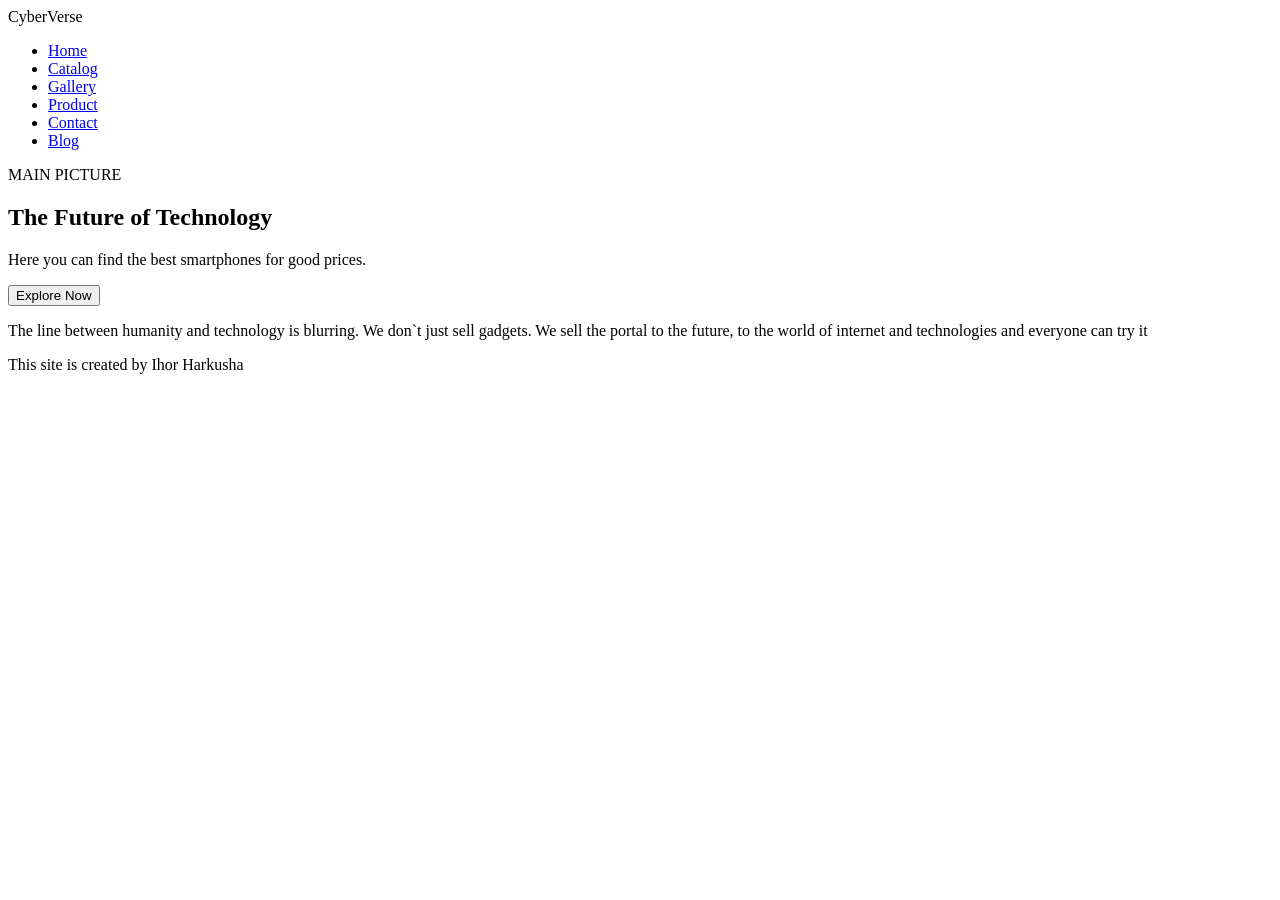
==== index.html @ ff5b22e0 "Add index I added main file index.html and create general structure of website with idea and name. A" ====
<!DOCTYPE html>
<html lang="en">
<head>
    <meta charset="UTF-8">

  <!-- makes site comfortable for different devices -->
    <meta name="viewport" content="width=device-width, initial-scale=1.0">

    <title>CyberVerse | Home</title>
  <!-- connect css -->
  <link rel="stylesheet" href="style.css">
</head>
<body>


<!-- Top part with navigation and logo -->
  <header>
    <nav class="container">
      <div class="logo">CyberVerse</div>
      <!-- menu links -->
      <ul class="nav-links">
        <li><a href="index.html" class="active">Home</a></li>
        <li><a href="catalog.html">Catalog</a></li>
        <li><a href="gallery.html">Gallery</a></li>
        <li><a href="product.html">Product</a></li>
        <li><a href="contact.html">Contact</a></li>
        <li><a href="blog.html">Blog</a></li>
      </ul>
    </nav>
  </header>

<!-- main content -->
<main class="container">
  <!-- main section -->
  <section class="hero">
    <!-- image container and placeholder -->
    <div class="hero-image">
      <div class="img-box">MAIN PICTURE</div>
    </div>
    <div class="hero-content">
      <!-- main heading -->
      <h1>The Future of Technology</h1>
      <p>
        Here you can find the best smartphones for good prices.
      </p>
      <!-- button -->
      <button class="btn-main">Explore Now</button>
    </div>
  </section>
  <!-- info about site -->
  <section class="about-brief">
    <p>
      The line between humanity and technology is blurring.
      We don`t just sell gadgets. We sell the portal to the future,
      to the world of internet and technologies and everyone can try it
    </p>
  </section>
</main>
<!-- bottom part -->
<footer>
  <div class="container">
    <p>This site is created by Ihor Harkusha</p>
  </div>
</footer>
</body>
</html>
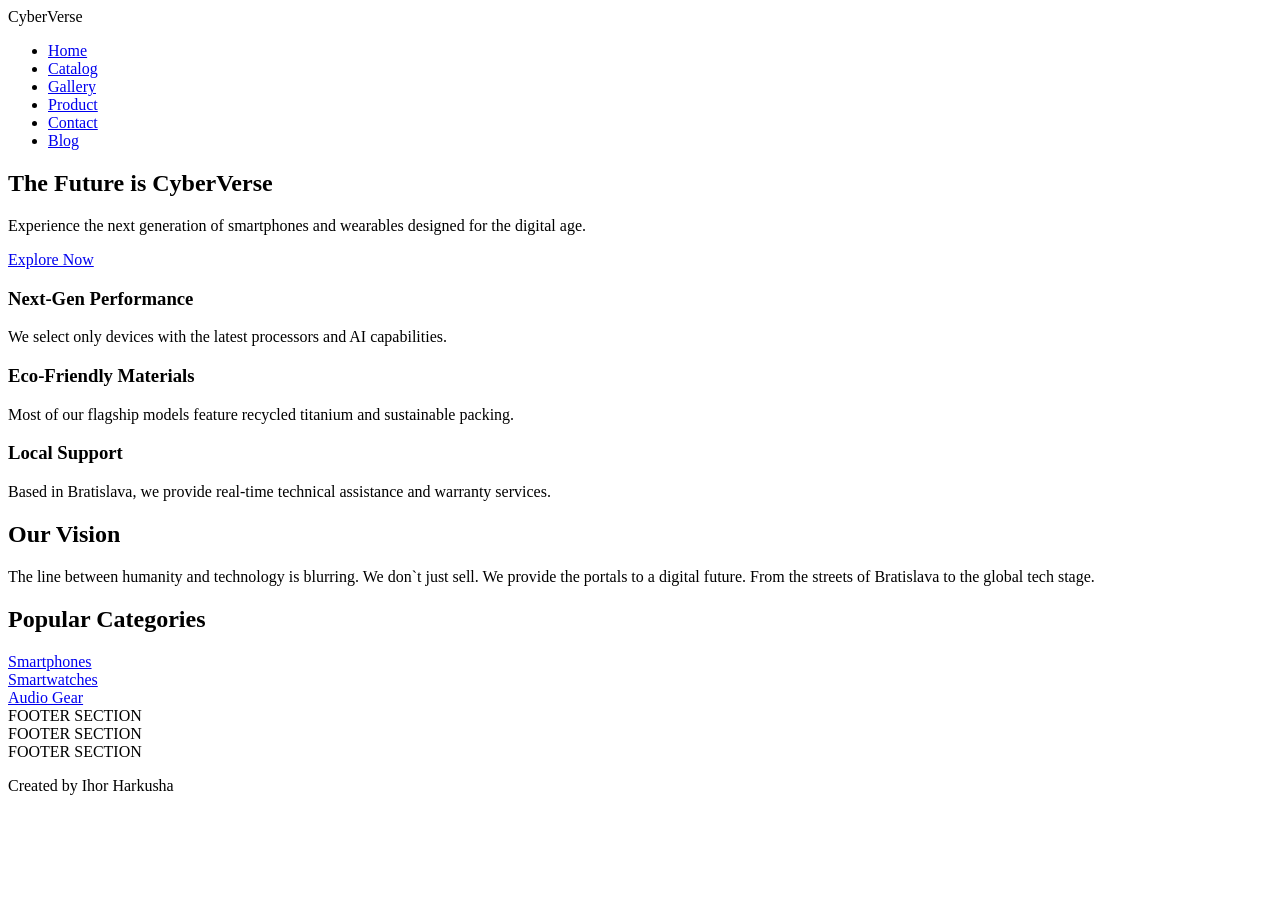
==== commit 7ea4aa0b: "Change home page I decided to change index.html structure and fill it with content" ====
--- a/index.html
+++ b/index.html
@@ -31,35 +31,83 @@
 
 <!-- main content -->
 <main class="container">
-  <!-- main section -->
+
+  <!-- main banner -->
   <section class="hero">
-    <!-- image container and placeholder -->
-    <div class="hero-image">
-      <div class="img-box">MAIN PICTURE</div>
-    </div>
     <div class="hero-content">
-      <!-- main heading -->
-      <h1>The Future of Technology</h1>
-      <p>
-        Here you can find the best smartphones for good prices.
-      </p>
-      <!-- button -->
-      <button class="btn-main">Explore Now</button>
+      <h1>The Future is CyberVerse</h1>
+      <p>Experience the next generation of smartphones and wearables designed for the digital age.</p>
+      <a href="catalog.html" class="btn-main">Explore Now</a>
     </div>
   </section>
-  <!-- info about site -->
+
+  <!-- section with features -->
+  <section class="features">
+
+    <!-- feature-item structure -->
+    <div class="feature-item">
+      <h3>Next-Gen Performance</h3>
+      <p>We select only devices with the latest processors and AI capabilities.</p>
+    </div>
+    <!-- end of the structure -->
+
+    <!-- ------------------- -->
+    <div class="feature-item">
+      <h3>Eco-Friendly Materials</h3>
+      <p>Most of our flagship models feature recycled titanium and sustainable packing.</p>
+    </div>
+    <!-- ------------------- -->
+
+    <!-- ------------------- -->
+    <div class="feature-item">
+      <h3>Local Support</h3>
+      <p>Based in Bratislava, we provide real-time technical assistance and warranty services.</p>
+    </div>
+    <!-- ------------------- -->
+  </section>
+
+  <!-- "About" section -->
   <section class="about-brief">
+    <h2>Our Vision</h2>
     <p>
-      The line between humanity and technology is blurring.
-      We don`t just sell gadgets. We sell the portal to the future,
-      to the world of internet and technologies and everyone can try it
+      The line between humanity and technology is blurring. We don`t just sell.
+      We provide the portals to a digital future. From the streets of Bratislava to the global tech stage.
     </p>
+  </section>
+  <!-- section with categories -->
+  <section class="home-categories">
+    <h2 class="section-title">Popular Categories</h2>
+    <div class="category-grid">
+
+      <!-- category card -->
+      <a href="catalog.html" class="category-card"> <!-- link to other page -->
+        <span>Smartphones<br></span>
+      </a>
+      <!-- end of the structure -->
+
+      <!-- ------------------- -->
+      <a href="catalog.html" class="category-card">
+        <span>Smartwatches<br></span>
+      </a>
+      <!-- ------------------- -->
+
+      <!-- ------------------- -->
+      <a href="catalog.html" class="category-card">
+        <span>Audio Gear<br></span>
+      </a>
+      <!-- ------------------- -->
+    </div>
   </section>
 </main>
 <!-- bottom part -->
 <footer>
   <div class="container">
-    <p>This site is created by Ihor Harkusha</p>
+    <div class="footer-content">
+      <div class="footer-section">FOOTER SECTION</div>
+      <div class="footer-section">FOOTER SECTION</div>
+      <div class="footer-section">FOOTER SECTION</div>
+    </div>
+    <p>Created by Ihor Harkusha</p>
   </div>
 </footer>
 </body>
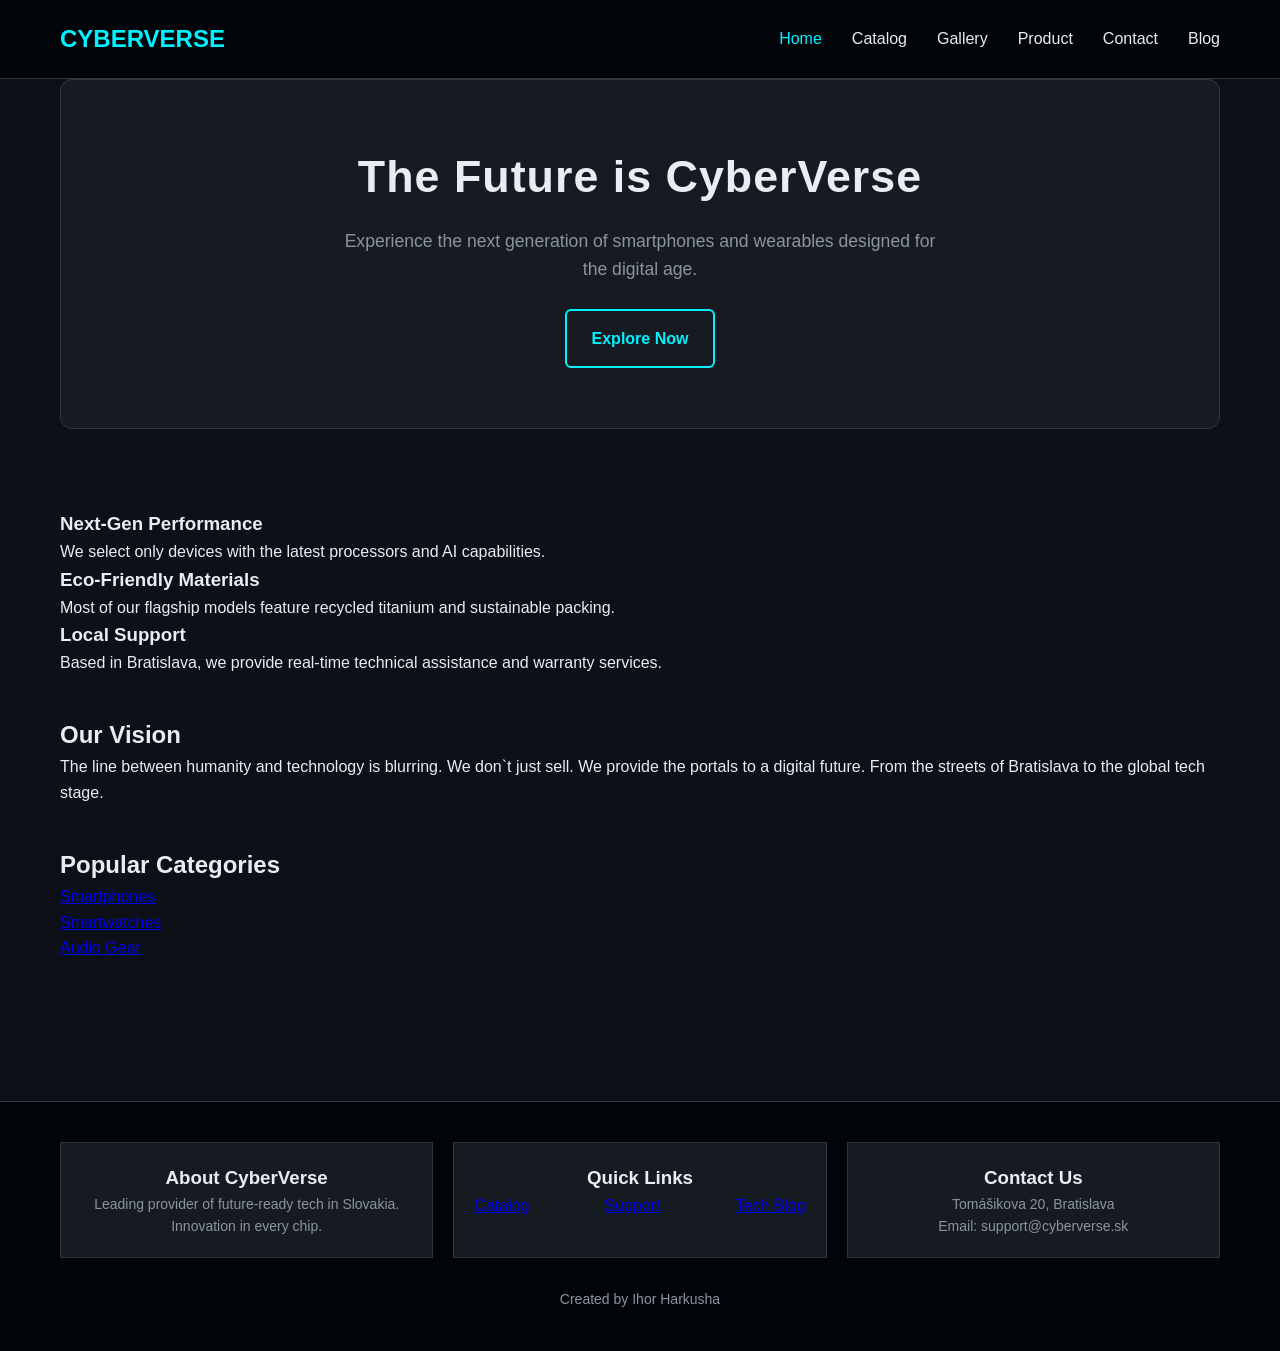
==== commit f8dc42b6: "add footer I added updated footer to every .html file" ====
--- a/index.html
+++ b/index.html
@@ -103,9 +103,23 @@
 <footer>
   <div class="container">
     <div class="footer-content">
-      <div class="footer-section">FOOTER SECTION</div>
-      <div class="footer-section">FOOTER SECTION</div>
-      <div class="footer-section">FOOTER SECTION</div>
+      <div class="footer-section">
+        <h3>About CyberVerse</h3>
+        <p>Leading provider of future-ready tech in Slovakia. Innovation in every chip.</p>
+      </div>
+      <div class="footer-section">
+        <h3>Quick Links</h3>
+        <nav class="footer-links">
+          <a href="catalog.html">Catalog</a>
+          <a href="contact.html">Support</a>
+          <a href="blog.html">Tech Blog</a>
+        </nav>
+      </div>
+      <div class="footer-section">
+        <h3>Contact Us</h3>
+        <p>Tomášikova 20, Bratislava</p>
+        <p>Email: support@cyberverse.sk</p>
+      </div>
     </div>
     <p>Created by Ihor Harkusha</p>
   </div>
--- a/style.css
+++ b/style.css
@@ -0,0 +1,577 @@
+/* storing all general colors */
+:root {
+    --primary-blue: #00f2ff;
+    --dark-background: #0d1117;
+    --card-background: #161b22;
+    --text-white: #e6edf3;
+    --gray-text: #8b949e;
+}
+
+
+/* remove all default settings of margins and paddings */
+*{
+    margin: 0;
+    padding: 0;
+    box-sizing: border-box;
+}
+
+
+
+/* styles for the whole page */
+body{
+    font-family: 'SegoeUI', Arial, sans-serif; /* font */
+    background-color: var(--dark-background); /* dark background */
+    color: var(--text-white);/* white text*/
+    line-height: 1.6;/* space between lines */
+}
+
+
+/* centered container with max width */
+.container{
+    max-width: 1200px;
+    margin: 0 auto; /* centres it */
+    padding: 0 20px;
+}
+
+/* the site header at the top */
+header {
+    background-color: #010409;
+    padding: 20px 0;
+    border-bottom: 1px solid #30363d; /* line at the bottom */
+}
+
+/* main content going top to bottom */
+main.container{
+    display: flex;
+    flex-direction: column; /* elements go from top to bottom */
+    gap: 40px; /* space between elements */
+    padding-bottom: 60px;
+    min-height: 80vh; /* takes at least 80% of screen height */
+}
+
+
+/* big banner at the top of the page */
+.hero{
+    background-color: var(--card-background);
+    height: 350px;
+    display: flex;
+    align-items: center; /* center vertically */
+    justify-content: center; /* center horizontally */
+    text-align: center;
+    border-radius: 12px; /* rounded corners */
+    border: 1px solid #30363d;
+    margin-bottom: 40px;
+    padding: 0 20px;
+}
+
+/* big heading inside the banner */
+.hero h1{
+    font-size: 2.8rem; /* big font */
+    color: var(--text-white);
+    margin-bottom: 15px;
+    letter-spacing: 1px; /* space between letters */
+}
+
+/* paragraph text below the heading */
+.hero p{
+    color: var(--gray-text);
+    max-width: 600px;
+    margin: 0 auto 25px; /* auto sides - centers the block */
+    font-size: 1.1rem;
+}
+
+/* button with transparent background and blue border  */
+.btn-main{
+    background-color: transparent;
+    color: var(--primary-blue);
+    padding: 15px 25px;
+    border: 2px solid var(--primary-blue);
+    border-radius: 6px;
+    font-weight: bold;
+    text-decoration: none; /* removing underline from link */
+    display: inline-block;
+    transition: 0.3s ease; /* smooth transition */
+}
+
+/* on hover button fills with colors */
+.btn-main:hover{
+    background-color: var(--primary-blue);
+    color: #0d1117;
+}
+
+/* navigation - logo on the left links on the right */
+nav{
+    display: flex;
+    justify-content: space-between; /* pushes items to the sides */
+    align-items: center;
+}
+
+/* LOGO */
+.logo{
+    font-size: 24px;
+    font-weight: bold;
+    color: var(--primary-blue);
+    text-transform: uppercase; /* makes text uppercase */
+}
+
+/* list of links in the navigation */
+.nav-links{
+    display: flex;
+    list-style: none;/* removes the bullet points */
+    gap: 30px;
+}
+
+/* nav links styling*/
+.nav-links a{
+    text-decoration: none; /* no underline */
+    color: var(--text-white);
+    font-weight: 500;
+    transition: 0.3s;
+}
+
+/* active link and hover turn blue */
+.nav-links a:hover, .nav-links a.active{
+    color: var(--primary-blue);
+}
+
+/* contact page grid - two columns */
+.contact-grid{
+    display: grid;
+    grid-template-columns: 1fr 1fr; /* two equal columns */
+    gap: 50px;
+    margin-top: 40px;
+}
+
+/* placeholder block for the map */
+.map-placeholder{
+    background-color: #21262d;
+    height: auto;
+    display: flex;
+    align-items: center;
+    justify-content: center;
+    border: 1px solid #30363d;
+    border-radius: 8px;
+    margin-bottom: 20px;
+    overflow: hidden; /* nothing sticks out of the edges */
+}
+
+/* wrapper for the real map */
+.map-container{
+    width: 100%;
+    height: auto;
+    overflow: hidden;
+    border-radius: 8px;
+    border: 1px solid #30363d;
+    margin-bottom: 20px;
+}
+
+
+/* the map image itself */
+.static-map{
+    width: 100%;
+    height: auto;
+    display: block; /* removes weird gap at the bottom if img*/
+    object-fit: contain;
+}
+
+/*  heading in the adress block*/
+.adress-box h3{
+    color: var(--primary-blue);
+    margin-bottom: 10px;
+}
+
+/* the contact from block */
+.letter-box{
+    background-color: var(--card-background);
+    padding: 30px;
+    border-radius: 8px;
+    border: 1px solid #30363d;
+}
+
+/* space below each form field */
+.form-group{
+    margin-bottom: 20px;
+}
+
+/* labels above form fields  */
+.form-group label{
+    display: block; /*  so its on its own line */
+    margin-bottom: 5px;
+    font-size: 14px;
+    color: var(--gray-text);
+}
+
+/* styling all input fields at once */
+input, select, textarea{
+    width: 100%;
+    padding: 12px;
+    background: #0d1117; /* dark backgrounds */
+    border: 1px solid #30363d;
+    color: white;
+    border-radius: 6px;
+}
+
+/* the send button for the form */
+.btn-send{
+    background-color: var(--primary-blue);
+    color: #000;  /* black text */
+    border: none;
+    padding: 12px 40px;
+    font-weight: bold;
+    cursor:pointer; /* pointer cursor on hover */
+    display: block;
+    width: 100%; /* full width */
+    margin-top: 20px;
+    border-radius: 6px;
+    transition: 0.3s;
+}
+
+/* blog section */
+.blog-section{
+    margin-top: 40px;
+}
+/* one blog post */
+.blog-item{
+    margin-bottom: 60px;
+}
+
+/* blog post image with fixed height */
+.blog-picture{
+    width: 100%;
+    height: 400px;
+    background: #21262d; /* fallback if image doesnt load */
+    overflow: hidden;
+    border-radius: 8px;
+}
+
+/* image fills the whole block */
+.blog-picture img{
+    width: 100%;
+    height: 100%;
+    object-fit: cover; /* crops it if needed */
+}
+
+/* blog article text */
+.blog-text{
+    margin-top: 20px;
+    font-size: 18px;
+    color: #c9d1d9
+}
+
+/* footer at the bottom */
+footer{
+    margin-top: 80px;
+    padding: 40px 0;
+    background: #010409;
+    border-top: 1px solid #30363d;
+}
+
+/* inside footer - three columns */
+.footer-content{
+    display: flex;
+    justify-content: space-between;
+    gap: 20px;
+    margin-bottom: 30px;
+}
+
+/* one column in the footer */
+.footer-section{
+    flex: 1; /* they all stretch equally */
+    background: var(--card-background);
+    padding: 20px;
+    text-align: center;
+    border: 1px solid #30363d;
+}
+
+/* small copyright text */
+footer p{
+    text-align: center;
+    color: var(--gray-text);
+    font-size: 14px;
+}
+
+/* buy button - bright and big */
+.btn-buy{
+    background-color: var(--primary-blue);
+    color: #000;
+    padding: 15px 30px;
+    border: none;
+    border-radius: 6px;
+    font-size: 1.1rem;
+    font-weight: bold;
+    cursor: pointer;
+    width: 100%;
+    margin-top: 20px;
+    transition: 0.3s ease;
+}
+
+/*checkbox with text on the same line */
+.form-group-checkbox-group{
+    display: flex;
+    align-items: center; /* align to centre */
+    gap: 10px;
+    margin: 20px 0;
+    color: var(--gray-text);
+    font-size: 0.9rem;
+}
+
+/* size of the checkbox*/
+.form-group-checkbox-group input[type="checkbox"]{
+    width: 18px;
+    height: 18px;
+    cursor: pointer;
+}
+
+/*hover effect for buy button - glows and moves up*/
+.btn-buy:hover{
+    box-shadow: 0 0 15px var(--primary-blue); /* blue glow */
+    transform: translateY(-2px); /* moves up a little */
+}
+
+/* shared transitions for send and buy buttons*/
+.btn-send, .btn-buy{
+    transition: all 0.3s ease;
+    box-shadow: 0 0 0px var(--primary-blue); /*no glow at start */
+}
+
+/* hover for send button */
+.btn-send:hover{
+    box-shadow: 0 0 15px var(--primary-blue);
+    transform: translateY(-2px);
+}
+
+/* product page layout - image and info side by side */
+.product-layout{
+    display: flex;
+    justify-content:  space-between;
+    align-items: flex-start; /* aligned to the top */
+    gap: 50px;
+    margin-top: 40px;
+}
+
+/* text info about the product */
+.product-info{
+    flex: 1;
+}
+
+/* block with the main product image */
+.product-main-image{
+    flex: 1;
+    display: flex;
+    justify-content: center;
+}
+
+/* the product image itself */
+.product-main-image img{
+    max-width: 100%;
+    max-height: 500px;
+    width: auto;
+    height: auto;
+    object-fit: contain; /* doesnt crop, fits inside */
+    border-radius: 12px;
+    border: 1px solid #30363d;
+
+}
+
+/* product card with hover animation */
+.product-card{
+    transition: transform 0.3s ease;
+}
+
+.product-card:hover{
+    transform: scale(1.02);
+    border-color: var(--primary-blue);
+}
+
+/* transition for buttons and the load specs button */
+.btn-send, .btn-buy, #loadSpecsBtn{
+    transition: all 0.3s ease;
+    border: 1px solid transparent; /* transparent border so it doesnt jump  */
+}
+
+/* hover for send buttonand load button becomes transperent */
+.btn-send:hover, #loadSpecsBtn:hover{
+    background-color: transparent;
+    color: var(--primary-blue);
+    border:1px solid var(--primary-blue);
+    box-shadow: 0 0 15px rgba(0,242,255,0.3);
+    transform: translateY(-3px);
+}
+
+/* card lifts up on hover */
+.product-card:hover{
+    transform: translateY(-5px);
+    border-color: var(--primary-blue);
+}
+
+/* catalog grid - 4cards in a row */
+.catalog-grid{
+    display: grid;
+    grid-template-columns: repeat(4, 1fr); /* 4 equal columns */
+    gap: 20px;
+    margin-bottom: 50px;
+}
+
+/* product card styles */
+.product-card{
+    background:var(--card-background);
+    padding: 15px;
+    border-radius: 10px;
+    text-align: center;
+    border: 1px solid #30363d;
+    transition: transform 0.3s ease, border-color 0.3s ease;
+}
+
+/* placeholder for product image inside card */
+.product-card .img-box{
+background: #21262d;
+    height: 150px;
+    margin-bottom: 15px;
+    display: flex;
+    align-items: center;
+    justify-content: center;
+    color:var(--gray-text);
+}
+
+/* gallery grid, minimum 250px per column */
+.gallery-grid{
+    display: grid;
+    grid-template-columns: repeat(auto-fit, minmax(250px, 1fr));
+    gap: 20px;
+    margin-top: 30px;
+}
+
+/* one gallery item */
+.gallery-item {
+    background: var(--card-background);
+    border: 1px solid #30363d;
+    overflow: hidden;
+    display: flex;
+    flex-direction: column;
+    transition: 0.3s ease;
+    border-radius: 8px;
+}
+
+/* image inside gallery */
+.gallery-item img{
+    width: 100%;
+    height: 250px;
+    object-fit: cover;
+    transition: transform 0.5s ease; /* smooth zoom in hover */
+}
+
+/* gallery hover - border lights up and card lifts */
+.gallery-item:hover{
+    border-color: var(--primary-blue);
+    transform: translateY(-5px);
+}
+
+/* caption below the image */
+ .caption{
+     padding: 15px;
+     text-align: center;
+     font-size: 0.9rem;
+     color: var(--text-white);
+     background: var(--card-background);
+ }
+
+
+/* section that loads content from ajax */
+.ajax-section{
+
+    margin-top: 40px;
+    padding: 30px;
+    background: var(--card-background);
+    border-radius: 12px;
+    border: 1px solid #30363d;
+    width: 100%;
+}
+
+
+/* button to load the specs table */
+#loadSpecsBtn{
+    background-color: var(--primary-blue);
+    color: #000;
+    border: none;
+    padding: 12px 25px;
+    font-weight: bold;
+    cursor: pointer;
+    border-radius: 4px;
+    float: right; /* pushed to the right side */
+    transition: all 0.3s ease;
+}
+
+/* hover for load specs button */
+#loadSpecsBtn:hover{
+    box-shadow: 0 0 15px rgba(0,242,255,0.3);
+    transform: translateY(-2px);
+}
+
+/* table with product specifications */
+#specTable{
+    width: 100%;
+    border-collapse: collapse; /* removes double borders */
+    margin-top: 60px;
+    color: var(--text-white);
+}
+
+/* table cells */
+#specTable th, #specTable td{
+    border: 1px solid #30363d;
+    padding: 12px;
+    text-align: left;
+}
+
+/*  table header cells */
+#specTable th{
+    background-color: #21262d;
+    color: var(--primary-blue);
+    text-transform: uppercase; /* all caps */
+    font-size: 0.85rem;
+    letter-spacing: 1px;
+}
+
+/* slight change when hovering over header */
+#specTable th:hover{
+    background-color: #1c2128;
+}
+
+/* responsive styles for small screens */
+@media (max-width: 768px) {
+    /* on phones contacts and footer go into a single column */
+    .contact-grid, .footer-content{
+        grid-template-columns: 1fr;
+    }
+    .footer-content{
+        flex-direction: column;
+        gap: 15px;
+    }
+    /* hiding nav on phones */
+    .nav-links{
+        gap: 10px;
+        font-size: 0.8rem;
+        display: none;
+    }
+    /* smaller blog image on phones */
+    .blog-picture{
+        height: 250px;
+    }
+
+}
+
+
+
+
+
+
+
+
+
+
+
+
+
+
+
+
+
